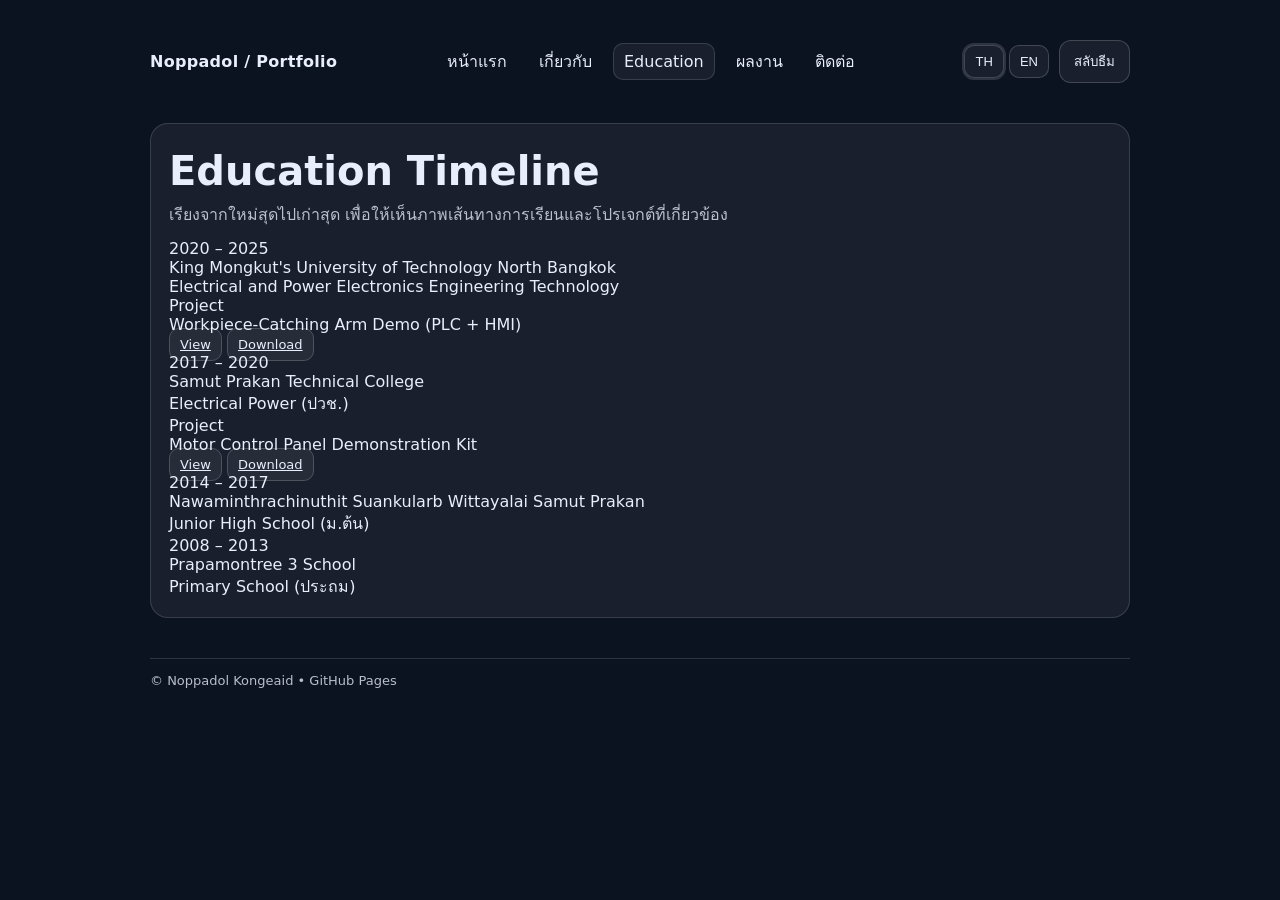
==== education.html @ 633ea247 "style: polish education project row" ====
<!doctype html>
<html lang="th">
<head>
  <meta charset="utf-8" />
  <meta name="viewport" content="width=device-width, initial-scale=1" />
  <title>Education | Noppadol</title>
  <link rel="stylesheet" href="./styles.css" />
</head>
<body>
  <div class="container">
    <div class="nav">
      <div class="brand">Noppadol / Portfolio</div>

      <div class="navlinks">
        <a class="link" href="./index.html" data-i18n="home">Home</a>
        <a class="link" href="./about.html" data-i18n="about">About</a>
        <a class="link" href="./education.html" data-i18n="education">Education</a>
        <a class="link" href="./projects.html" data-i18n="projects">Projects</a>
        <a class="link" href="./contact.html" data-i18n="contact">Contact</a>
      </div>

      <div class="nav-right">
        <div class="lang">
          <button class="btn btn-sm" id="thBtn" type="button">TH</button>
          <button class="btn btn-sm" id="enBtn" type="button">EN</button>
        </div>
        <button class="btn" id="themeBtn" type="button">สลับธีม</button>
      </div>
    </div>

    <div class="hero" style="grid-template-columns:1fr;">
      <div class="card">

        <!-- TH -->
        <div class="i18n i18n-th">
          <h1>Education Timeline</h1>
          <p>เรียงจากใหม่สุดไปเก่าสุด เพื่อให้เห็นภาพเส้นทางการเรียนและโปรเจกต์ที่เกี่ยวข้อง</p>

 <div class="timeline">

  <div class="timeline-item">
    <div class="edu-top">
      <span class="edu-year">2020 – 2025</span>
    </div>
    <div class="edu-school">King Mongkut's University of Technology North Bangkok</div>
    <div class="edu-major">Electrical and Power Electronics Engineering Technology</div>

    <div class="proj">
      <div class="proj-left">
        <div class="proj-label">Project</div>
        <div class="proj-title">Workpiece-Catching Arm Demo (PLC + HMI)</div>
      </div>
      <div class="proj-actions">
        <a class="btn btn-ghost btn-sm" href="./assets/robotic-arm-plc-hmi.pdf" target="_blank" rel="noopener">View</a>
        <a class="btn btn-primary btn-sm" href="./assets/robotic-arm-plc-hmi.pdf" download>Download</a>
      </div>
    </div>
  </div>

  <div class="timeline-item">
    <div class="edu-top">
      <span class="edu-year">2017 – 2020</span>
    </div>
    <div class="edu-school">Samut Prakan Technical College</div>
    <div class="edu-major">Electrical Power (ปวช.)</div>

    <div class="proj">
      <div class="proj-left">
        <div class="proj-label">Project</div>
        <div class="proj-title">Motor Control Panel Demonstration Kit</div>
      </div>
      <div class="proj-actions">
        <a class="btn btn-ghost btn-sm" href="./assets/motor-control-panel-demo.pdf" target="_blank" rel="noopener">View</a>
        <a class="btn btn-primary btn-sm" href="./assets/motor-control-panel-demo.pdf" download>Download</a>
      </div>
    </div>
  </div>

  <div class="timeline-item">
    <div class="edu-top">
      <span class="edu-year">2014 – 2017</span>
    </div>
    <div class="edu-school">Nawaminthrachinuthit Suankularb Wittayalai Samut Prakan</div>
    <div class="edu-major">Junior High School (ม.ต้น)</div>
  </div>

  <div class="timeline-item">
    <div class="edu-top">
      <span class="edu-year">2008 – 2013</span>
    </div>
    <div class="edu-school">Prapamontree 3 School</div>
    <div class="edu-major">Primary School (ประถม)</div>
  </div>

</div>
        <!-- EN -->
        <div class="i18n i18n-en">
          <h1>Education Timeline</h1>
          <p>Ordered from most recent to oldest to highlight the latest, most relevant academic work first.</p>

          <div class="timeline">
            <div class="timeline-item">
              <h3>2020 – 2024</h3>
              <p><b>King Mongkut's University of Technology North Bangkok</b></p>
              <p>Electrical and Power Electronics Engineering Technology</p>
              <p class="muted">Project: Workpiece-Catching Arm Demo (PLC + HMI)</p>
            </div>

            <div class="timeline-item">
              <h3>2017 – 2020</h3>
              <p><b>Samut Prakan Technical College</b></p>
              <p>Electrical Power (Vocational Certificate)</p>
              <p class="muted">Project: Motor Control Panel Demonstration Kit</p>
            </div>

            <div class="timeline-item">
              <h3>2014 – 2017</h3>
              <p><b>Nawaminthrachinuthit Suankularb Wittayalai Samut Prakan</b></p>
              <p class="muted">Junior High School</p>
            </div>

            <div class="timeline-item">
              <h3>2008 – 2013</h3>
              <p><b>Prapamontree 3 School</b></p>
              <p class="muted">Primary School</p>
            </div>
          </div>
        </div>

      </div>
    </div>

    <div class="footer muted">
      <span class="i18n i18n-th">© Noppadol Kongeaid • GitHub Pages</span>
      <span class="i18n i18n-en">© Noppadol Kongeaid • GitHub Pages</span>
    </div>
  </div>

  <script src="./app.js"></script>
</body>
</html>
---- styles.css ----
:root{
  --bg: #0b1220;
  --text: #e9eefc;
  --muted: rgba(233,238,252,.78);
  --card: rgba(255,255,255,.06);
  --border: rgba(255,255,255,.14);
  --btn-bg: rgba(255,255,255,.06);
  --btn-border: rgba(255,255,255,.18);
  --btn-hover: rgba(255,255,255,.10);
}

body.light{
  --bg: #f6f7fb;
  --text: #0b1220;
  --muted: rgba(11,18,32,.72);
  --card: rgba(11,18,32,.04);
  --border: rgba(11,18,32,.14);
  --btn-bg: rgba(11,18,32,.04);
  --btn-border: rgba(11,18,32,.18);
  --btn-hover: rgba(11,18,32,.08);
}

body{
  margin: 0;
  font-family: system-ui, sans-serif;
  background: var(--bg);
  color: var(--text);
}

.container{ max-width: 980px; margin: 0 auto; padding: 40px 20px; }

.nav{
  display:flex;
  justify-content:space-between;
  align-items:center;
  gap:12px;
}

.brand{ font-weight:700; letter-spacing:.3px; }

.nav-right{ display:flex; gap:10px; align-items:center; }

.btn{
  border: 1px solid var(--btn-border);
  background: var(--btn-bg);
  color: var(--text);
  padding: 10px 14px;
  border-radius: 12px;
  cursor: pointer;
}
.btn:hover{ background: var(--btn-hover); }

.btn-sm{ padding: 8px 10px; border-radius: 10px; font-size: 13px; }
.btn-active{ outline: 2px solid var(--border); }

.hero{
  margin-top: 40px;
  display:grid;
  grid-template-columns: 1.2fr .8fr;
  gap: 18px;
}

.card{
  border: 1px solid var(--border);
  background: var(--card);
  border-radius: 18px;
  padding: 18px;
}

h1{ margin: 6px 0 8px; font-size: 40px; line-height: 1.15; }
.subtitle{ margin: 0 0 14px; font-weight: 600; color: var(--muted); }

p{ margin: 0 0 12px; color: var(--muted); }

.tag{
  display:inline-block;
  padding:6px 10px;
  border-radius:999px;
  border:1px solid var(--border);
  background: var(--card);
  font-size:12px;
}

.actions{ display:flex; align-items:center; gap:12px; margin-top: 10px; }
.muted{ color: var(--muted); font-size: 13px; }

.meta{
  margin-top: 14px;
  display:grid;
  gap: 8px;
}
.meta-item{
  display:flex;
  justify-content:space-between;
  gap: 10px;
  padding: 10px 12px;
  border-radius: 14px;
  border: 1px solid var(--border);
  background: var(--card);
}
.k{ font-weight: 700; }
.v{ color: var(--muted); }

.h3{ margin: 6px 0 12px; }

.grid{
  display:grid;
  grid-template-columns: 1fr 1fr;
  gap: 12px;
}

.mini{
  padding: 12px;
  border-radius: 14px;
  border: 1px solid var(--border);
  background: var(--card);
}
.mini-title{ font-weight: 800; }

.footer{
  margin-top: 22px;
  padding-top: 14px;
  border-top: 1px solid var(--border);
}

/* i18n show/hide */
.i18n{ display:none; }
body.lang-th .i18n-th{ display:block; }
body.lang-en .i18n-en{ display:block; }

@media (max-width: 820px){
  .hero{ grid-template-columns: 1fr; }
  h1{ font-size: 34px; }
}
.navlinks{ display:flex; gap:10px; align-items:center; }
.link{
  text-decoration:none;
  color: var(--text);
  padding: 8px 10px;
  border-radius: 10px;
  border: 1px solid transparent;
}
.link:hover{
  background: var(--card);
  border-color: var(--border);
}
.link-active{
  background: var(--card);
  border-color: var(--border);
}
.alink{ color: var(--text); text-decoration: none; }
.alink:hover{ text-decoration: underline; }
/* Contact value long text formatting */
.v{
  text-align: right;
  max-width: 640px;
  white-space: normal;
  word-break: break-word;
}

/* Make address block nicer */
.addr{
  display: inline-block;
  text-align: right;
  line-height: 1.45;
}

/* Clickable links */
.alink{ color: var(--text); text-decoration: none; }
.alink:hover{ text-decoration: underline; }

/* Copy button */
.copy{
  margin-left: 10px;
  padding: 6px 10px;
  border-radius: 10px;
  border: 1px solid var(--border);
  background: var(--card);
  color: var(--text);
  cursor: pointer;
  font-size: 12px;
}
.copy:hover{ background: var(--btn-hover); }
/* Contact row layout fix */
.meta-item{
  align-items: flex-start; /* ให้แถวที่อยู่สูงได้ */
}

.v{
  width: 100%;
  text-align: right;
}

/* Address + button align */
.vline{
  display: flex;
  justify-content: flex-end;
  align-items: flex-start;
  gap: 10px;
}

.addr{
  display: inline-block;
  text-align: right;
  line-height: 1.45;
}

.copy{
  white-space: nowrap;
  height: fit-content;
  margin-left: 0; /* กันดันหลุดแนว */
}
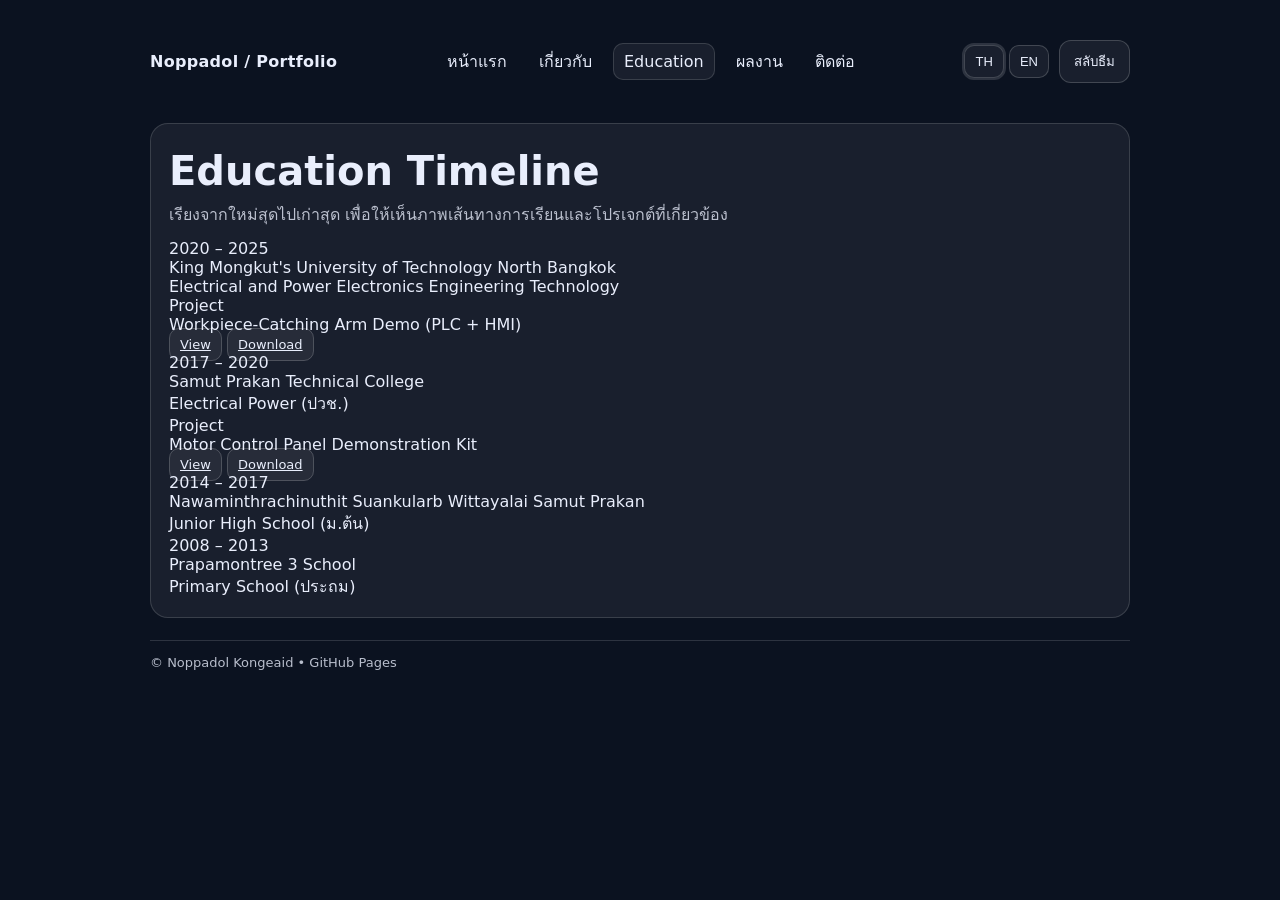
==== commit fcbfa521: "fix: education page markup + EN toggle" ====
--- a/education.html
+++ b/education.html
@@ -36,63 +36,63 @@
           <h1>Education Timeline</h1>
           <p>เรียงจากใหม่สุดไปเก่าสุด เพื่อให้เห็นภาพเส้นทางการเรียนและโปรเจกต์ที่เกี่ยวข้อง</p>
 
- <div class="timeline">
+          <div class="timeline">
+            <div class="timeline-item">
+              <div class="edu-top">
+                <span class="edu-year">2020 – 2025</span>
+              </div>
+              <div class="edu-school">King Mongkut's University of Technology North Bangkok</div>
+              <div class="edu-major">Electrical and Power Electronics Engineering Technology</div>
 
-  <div class="timeline-item">
-    <div class="edu-top">
-      <span class="edu-year">2020 – 2025</span>
-    </div>
-    <div class="edu-school">King Mongkut's University of Technology North Bangkok</div>
-    <div class="edu-major">Electrical and Power Electronics Engineering Technology</div>
+              <div class="proj">
+                <div class="proj-left">
+                  <div class="proj-label">Project</div>
+                  <div class="proj-title">Workpiece-Catching Arm Demo (PLC + HMI)</div>
+                </div>
+                <div class="proj-actions">
+                  <a class="btn btn-ghost btn-sm" href="./assets/robotic-arm-plc-hmi.pdf" target="_blank" rel="noopener">View</a>
+                  <a class="btn btn-primary btn-sm" href="./assets/robotic-arm-plc-hmi.pdf" download>Download</a>
+                </div>
+              </div>
+            </div>
 
-    <div class="proj">
-      <div class="proj-left">
-        <div class="proj-label">Project</div>
-        <div class="proj-title">Workpiece-Catching Arm Demo (PLC + HMI)</div>
-      </div>
-      <div class="proj-actions">
-        <a class="btn btn-ghost btn-sm" href="./assets/robotic-arm-plc-hmi.pdf" target="_blank" rel="noopener">View</a>
-        <a class="btn btn-primary btn-sm" href="./assets/robotic-arm-plc-hmi.pdf" download>Download</a>
-      </div>
-    </div>
-  </div>
+            <div class="timeline-item">
+              <div class="edu-top">
+                <span class="edu-year">2017 – 2020</span>
+              </div>
+              <div class="edu-school">Samut Prakan Technical College</div>
+              <div class="edu-major">Electrical Power (ปวช.)</div>
 
-  <div class="timeline-item">
-    <div class="edu-top">
-      <span class="edu-year">2017 – 2020</span>
-    </div>
-    <div class="edu-school">Samut Prakan Technical College</div>
-    <div class="edu-major">Electrical Power (ปวช.)</div>
+              <div class="proj">
+                <div class="proj-left">
+                  <div class="proj-label">Project</div>
+                  <div class="proj-title">Motor Control Panel Demonstration Kit</div>
+                </div>
+                <div class="proj-actions">
+                  <a class="btn btn-ghost btn-sm" href="./assets/motor-control-panel-demo.pdf" target="_blank" rel="noopener">View</a>
+                  <a class="btn btn-primary btn-sm" href="./assets/motor-control-panel-demo.pdf" download>Download</a>
+                </div>
+              </div>
+            </div>
 
-    <div class="proj">
-      <div class="proj-left">
-        <div class="proj-label">Project</div>
-        <div class="proj-title">Motor Control Panel Demonstration Kit</div>
-      </div>
-      <div class="proj-actions">
-        <a class="btn btn-ghost btn-sm" href="./assets/motor-control-panel-demo.pdf" target="_blank" rel="noopener">View</a>
-        <a class="btn btn-primary btn-sm" href="./assets/motor-control-panel-demo.pdf" download>Download</a>
-      </div>
-    </div>
-  </div>
+            <div class="timeline-item">
+              <div class="edu-top">
+                <span class="edu-year">2014 – 2017</span>
+              </div>
+              <div class="edu-school">Nawaminthrachinuthit Suankularb Wittayalai Samut Prakan</div>
+              <div class="edu-major">Junior High School (ม.ต้น)</div>
+            </div>
 
-  <div class="timeline-item">
-    <div class="edu-top">
-      <span class="edu-year">2014 – 2017</span>
-    </div>
-    <div class="edu-school">Nawaminthrachinuthit Suankularb Wittayalai Samut Prakan</div>
-    <div class="edu-major">Junior High School (ม.ต้น)</div>
-  </div>
+            <div class="timeline-item">
+              <div class="edu-top">
+                <span class="edu-year">2008 – 2013</span>
+              </div>
+              <div class="edu-school">Prapamontree 3 School</div>
+              <div class="edu-major">Primary School (ประถม)</div>
+            </div>
+          </div>
+        </div>
 
-  <div class="timeline-item">
-    <div class="edu-top">
-      <span class="edu-year">2008 – 2013</span>
-    </div>
-    <div class="edu-school">Prapamontree 3 School</div>
-    <div class="edu-major">Primary School (ประถม)</div>
-  </div>
-
-</div>
         <!-- EN -->
         <div class="i18n i18n-en">
           <h1>Education Timeline</h1>
@@ -100,29 +100,57 @@
 
           <div class="timeline">
             <div class="timeline-item">
-              <h3>2020 – 2024</h3>
-              <p><b>King Mongkut's University of Technology North Bangkok</b></p>
-              <p>Electrical and Power Electronics Engineering Technology</p>
-              <p class="muted">Project: Workpiece-Catching Arm Demo (PLC + HMI)</p>
+              <div class="edu-top">
+                <span class="edu-year">2020 – 2025</span>
+              </div>
+              <div class="edu-school">King Mongkut's University of Technology North Bangkok</div>
+              <div class="edu-major">Electrical and Power Electronics Engineering Technology</div>
+
+              <div class="proj">
+                <div class="proj-left">
+                  <div class="proj-label">Project</div>
+                  <div class="proj-title">Workpiece-Catching Arm Demo (PLC + HMI)</div>
+                </div>
+                <div class="proj-actions">
+                  <a class="btn btn-ghost btn-sm" href="./assets/robotic-arm-plc-hmi.pdf" target="_blank" rel="noopener">View</a>
+                  <a class="btn btn-primary btn-sm" href="./assets/robotic-arm-plc-hmi.pdf" download>Download</a>
+                </div>
+              </div>
             </div>
 
             <div class="timeline-item">
-              <h3>2017 – 2020</h3>
-              <p><b>Samut Prakan Technical College</b></p>
-              <p>Electrical Power (Vocational Certificate)</p>
-              <p class="muted">Project: Motor Control Panel Demonstration Kit</p>
+              <div class="edu-top">
+                <span class="edu-year">2017 – 2020</span>
+              </div>
+              <div class="edu-school">Samut Prakan Technical College</div>
+              <div class="edu-major">Electrical Power (Vocational Certificate)</div>
+
+              <div class="proj">
+                <div class="proj-left">
+                  <div class="proj-label">Project</div>
+                  <div class="proj-title">Motor Control Panel Demonstration Kit</div>
+                </div>
+                <div class="proj-actions">
+                  <a class="btn btn-ghost btn-sm" href="./assets/motor-control-panel-demo.pdf" target="_blank" rel="noopener">View</a>
+                  <a class="btn btn-primary btn-sm" href="./assets/motor-control-panel-demo.pdf" download>Download</a>
+                </div>
+              </div>
             </div>
 
             <div class="timeline-item">
-              <h3>2014 – 2017</h3>
-              <p><b>Nawaminthrachinuthit Suankularb Wittayalai Samut Prakan</b></p>
-              <p class="muted">Junior High School</p>
+              <div class="edu-top">
+                <span class="edu-year">2014 – 2017</span>
+              </div>
+              <div class="edu-school">Nawaminthrachinuthit Suankularb Wittayalai Samut Prakan</div>
+              <div class="edu-major">Junior High School</div>
             </div>
 
             <div class="timeline-item">
-              <h3>2008 – 2013</h3>
-              <p><b>Prapamontree 3 School</b></p>
-              <p class="muted">Primary School</p>
+              <div class="edu-top">
+                <span class="edu-year">2008 – 2013</span>
+              </div>
+              <div class="edu-school">Prapamontree 3 School</div>
+              <div class="edu-major">Primary School</div>
             </div>
           </div>
         </div>
